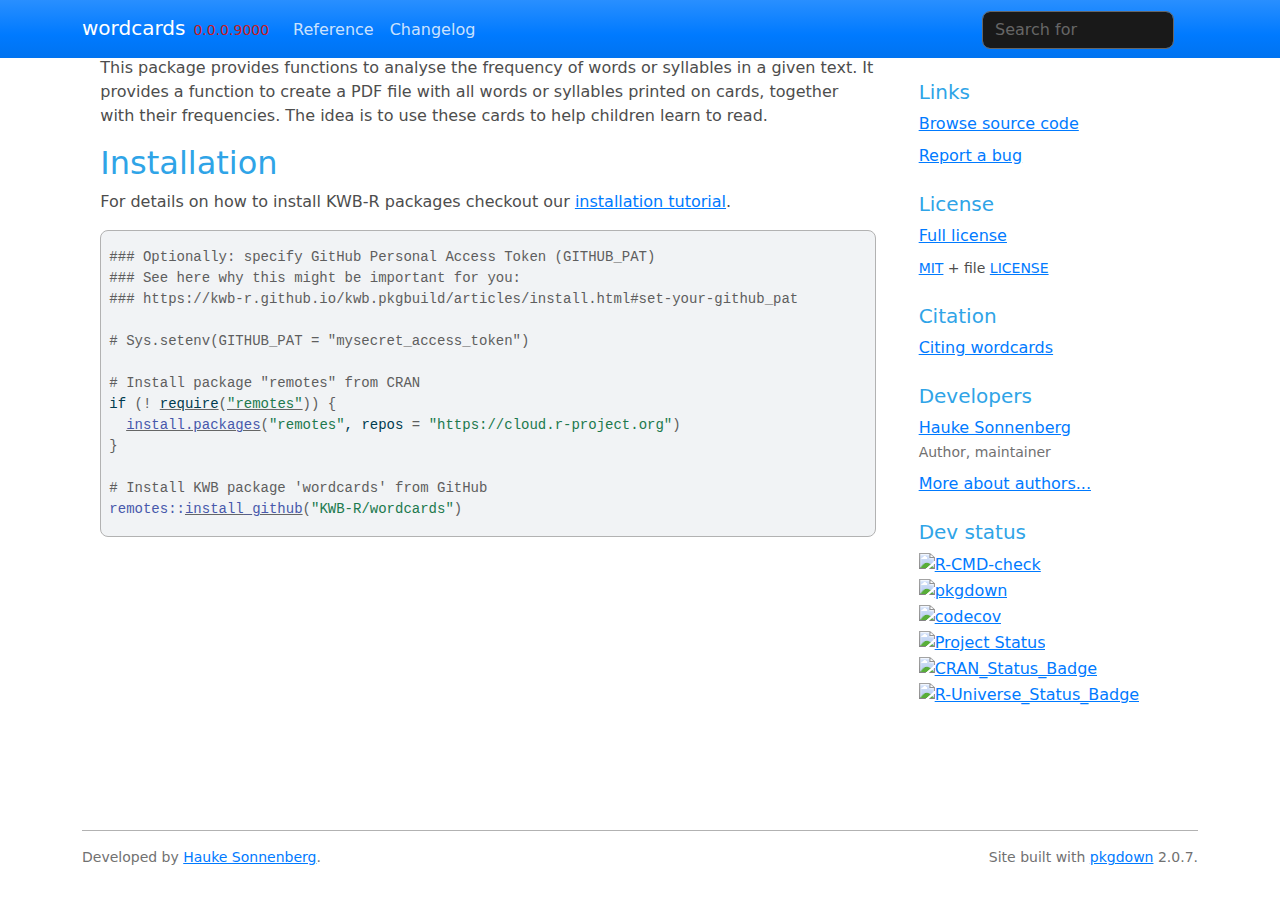
==== index.html @ 2a07b6ff "Built site for wordcards: 0.0.0.9000@54e1a8b" ====
<!DOCTYPE html>
<!-- Generated by pkgdown: do not edit by hand --><html lang="en">
<head>
<meta http-equiv="Content-Type" content="text/html; charset=UTF-8">
<meta charset="utf-8">
<meta http-equiv="X-UA-Compatible" content="IE=edge">
<meta name="viewport" content="width=device-width, initial-scale=1, shrink-to-fit=no">
<meta name="description" content="This package provides functions to analyse the frequency of
    words or syllables in a given text. It provides a function to create a
    PDF file with all words or syllables printed on cards, together with
    their frequencies. The idea is to use these cards to help children
    learn to read.">
<title>Create Word or Syllable Cards from Text • wordcards</title>
<script src="deps/jquery-3.6.0/jquery-3.6.0.min.js"></script><meta name="viewport" content="width=device-width, initial-scale=1, shrink-to-fit=no">
<link href="deps/bootstrap-5.2.2/bootstrap.min.css" rel="stylesheet">
<script src="deps/bootstrap-5.2.2/bootstrap.bundle.min.js"></script><!-- Font Awesome icons --><link rel="stylesheet" href="https://cdnjs.cloudflare.com/ajax/libs/font-awesome/5.12.1/css/all.min.css" integrity="sha256-mmgLkCYLUQbXn0B1SRqzHar6dCnv9oZFPEC1g1cwlkk=" crossorigin="anonymous">
<link rel="stylesheet" href="https://cdnjs.cloudflare.com/ajax/libs/font-awesome/5.12.1/css/v4-shims.min.css" integrity="sha256-wZjR52fzng1pJHwx4aV2AO3yyTOXrcDW7jBpJtTwVxw=" crossorigin="anonymous">
<!-- bootstrap-toc --><script src="https://cdn.jsdelivr.net/gh/afeld/bootstrap-toc@v1.0.1/dist/bootstrap-toc.min.js" integrity="sha256-4veVQbu7//Lk5TSmc7YV48MxtMy98e26cf5MrgZYnwo=" crossorigin="anonymous"></script><!-- headroom.js --><script src="https://cdnjs.cloudflare.com/ajax/libs/headroom/0.11.0/headroom.min.js" integrity="sha256-AsUX4SJE1+yuDu5+mAVzJbuYNPHj/WroHuZ8Ir/CkE0=" crossorigin="anonymous"></script><script src="https://cdnjs.cloudflare.com/ajax/libs/headroom/0.11.0/jQuery.headroom.min.js" integrity="sha256-ZX/yNShbjqsohH1k95liqY9Gd8uOiE1S4vZc+9KQ1K4=" crossorigin="anonymous"></script><!-- clipboard.js --><script src="https://cdnjs.cloudflare.com/ajax/libs/clipboard.js/2.0.6/clipboard.min.js" integrity="sha256-inc5kl9MA1hkeYUt+EC3BhlIgyp/2jDIyBLS6k3UxPI=" crossorigin="anonymous"></script><!-- search --><script src="https://cdnjs.cloudflare.com/ajax/libs/fuse.js/6.4.6/fuse.js" integrity="sha512-zv6Ywkjyktsohkbp9bb45V6tEMoWhzFzXis+LrMehmJZZSys19Yxf1dopHx7WzIKxr5tK2dVcYmaCk2uqdjF4A==" crossorigin="anonymous"></script><script src="https://cdnjs.cloudflare.com/ajax/libs/autocomplete.js/0.38.0/autocomplete.jquery.min.js" integrity="sha512-GU9ayf+66Xx2TmpxqJpliWbT5PiGYxpaG8rfnBEk1LL8l1KGkRShhngwdXK1UgqhAzWpZHSiYPc09/NwDQIGyg==" crossorigin="anonymous"></script><script src="https://cdnjs.cloudflare.com/ajax/libs/mark.js/8.11.1/mark.min.js" integrity="sha512-5CYOlHXGh6QpOFA/TeTylKLWfB3ftPsde7AnmhuitiTX4K5SqCLBeKro6sPS8ilsz1Q4NRx3v8Ko2IBiszzdww==" crossorigin="anonymous"></script><!-- pkgdown --><script src="pkgdown.js"></script><meta property="og:title" content="Create Word or Syllable Cards from Text">
<meta property="og:description" content="This package provides functions to analyse the frequency of
    words or syllables in a given text. It provides a function to create a
    PDF file with all words or syllables printed on cards, together with
    their frequencies. The idea is to use these cards to help children
    learn to read.">
<!-- mathjax --><script src="https://cdnjs.cloudflare.com/ajax/libs/mathjax/2.7.5/MathJax.js" integrity="sha256-nvJJv9wWKEm88qvoQl9ekL2J+k/RWIsaSScxxlsrv8k=" crossorigin="anonymous"></script><script src="https://cdnjs.cloudflare.com/ajax/libs/mathjax/2.7.5/config/TeX-AMS-MML_HTMLorMML.js" integrity="sha256-84DKXVJXs0/F8OTMzX4UR909+jtl4G7SPypPavF+GfA=" crossorigin="anonymous"></script><!--[if lt IE 9]>
<script src="https://oss.maxcdn.com/html5shiv/3.7.3/html5shiv.min.js"></script>
<script src="https://oss.maxcdn.com/respond/1.4.2/respond.min.js"></script>
<![endif]-->
</head>
<body>
    <a href="#main" class="visually-hidden-focusable">Skip to contents</a>
    

    <nav class="navbar fixed-top navbar-dark navbar-expand-lg bg-primary"><div class="container">
    
    <a class="navbar-brand me-2" href="index.html">wordcards</a>

    <small class="nav-text text-danger me-auto" data-bs-toggle="tooltip" data-bs-placement="bottom" title="Unreleased version">0.0.0.9000</small>

    
    <button class="navbar-toggler" type="button" data-bs-toggle="collapse" data-bs-target="#navbar" aria-controls="navbar" aria-expanded="false" aria-label="Toggle navigation">
      <span class="navbar-toggler-icon"></span>
    </button>

    <div id="navbar" class="collapse navbar-collapse ms-3">
      <ul class="navbar-nav me-auto">
<li class="nav-item">
  <a class="nav-link" href="reference/index.html">Reference</a>
</li>
<li class="nav-item">
  <a class="nav-link" href="news/index.html">Changelog</a>
</li>
      </ul>
<form class="form-inline my-2 my-lg-0" role="search">
        <input type="search" class="form-control me-sm-2" aria-label="Toggle navigation" name="search-input" data-search-index="search.json" id="search-input" placeholder="Search for" autocomplete="off">
</form>

      <ul class="navbar-nav">
<li class="nav-item">
  <a class="external-link nav-link" href="https://github.com/KWB-R/wordcards/" aria-label="github">
    <span class="fab fa fab fa-github fa-lg"></span>
     
  </a>
</li>
      </ul>
</div>

    
  </div>
</nav><div class="container template-home">
<div class="row">
  <main id="main" class="col-md-9">
<p>This package provides functions to analyse the frequency of words or syllables in a given text. It provides a function to create a PDF file with all words or syllables printed on cards, together with their frequencies. The idea is to use these cards to help children learn to read.</p>
<div class="section level2">
<h2 id="installation">Installation<a class="anchor" aria-label="anchor" href="#installation"></a>
</h2>
<p>For details on how to install KWB-R packages checkout our <a href="https://kwb-r.github.io/kwb.pkgbuild/articles/install.html" class="external-link">installation tutorial</a>.</p>
<div class="sourceCode" id="cb1"><pre class="downlit sourceCode r">
<code class="sourceCode R"><span><span class="co">### Optionally: specify GitHub Personal Access Token (GITHUB_PAT)</span></span>
<span><span class="co">### See here why this might be important for you:</span></span>
<span><span class="co">### https://kwb-r.github.io/kwb.pkgbuild/articles/install.html#set-your-github_pat</span></span>
<span></span>
<span><span class="co"># Sys.setenv(GITHUB_PAT = "mysecret_access_token")</span></span>
<span></span>
<span><span class="co"># Install package "remotes" from CRAN</span></span>
<span><span class="kw">if</span> <span class="op">(</span><span class="op">!</span> <span class="kw"><a href="https://rdrr.io/r/base/library.html" class="external-link">require</a></span><span class="op">(</span><span class="st"><a href="https://remotes.r-lib.org" class="external-link">"remotes"</a></span><span class="op">)</span><span class="op">)</span> <span class="op">{</span></span>
<span>  <span class="fu"><a href="https://rdrr.io/r/utils/install.packages.html" class="external-link">install.packages</a></span><span class="op">(</span><span class="st">"remotes"</span>, repos <span class="op">=</span> <span class="st">"https://cloud.r-project.org"</span><span class="op">)</span></span>
<span><span class="op">}</span></span>
<span></span>
<span><span class="co"># Install KWB package 'wordcards' from GitHub</span></span>
<span><span class="fu">remotes</span><span class="fu">::</span><span class="fu"><a href="https://remotes.r-lib.org/reference/install_github.html" class="external-link">install_github</a></span><span class="op">(</span><span class="st">"KWB-R/wordcards"</span><span class="op">)</span></span></code></pre></div>
</div>

  </main><aside class="col-md-3"><div class="links">
<h2 data-toc-skip>Links</h2>
<ul class="list-unstyled">
<li><a href="https://github.com/KWB-R/wordcards/" class="external-link">Browse source code</a></li>
<li><a href="https://github.com/KWB-R/wordcards/issues" class="external-link">Report a bug</a></li>
</ul>
</div>

<div class="license">
<h2 data-toc-skip>License</h2>
<ul class="list-unstyled">
<li><a href="LICENSE.html">Full license</a></li>
<li><small><a href="https://opensource.org/licenses/mit-license.php" class="external-link">MIT</a> + file <a href="LICENSE-text.html">LICENSE</a></small></li>
</ul>
</div>


<div class="citation">
<h2 data-toc-skip>Citation</h2>
<ul class="list-unstyled">
<li><a href="authors.html#citation">Citing wordcards</a></li>
</ul>
</div>

<div class="developers">
<h2 data-toc-skip>Developers</h2>
<ul class="list-unstyled">
<li>
<a href="https://github.com/hsonne" class="external-link">Hauke Sonnenberg</a> <br><small class="roles"> Author, maintainer </small> <a href="https://orcid.org/0000-0001-9134-2871" target="orcid.widget" aria-label="ORCID" class="external-link"><span class="fab fa-orcid orcid" aria-hidden="true"></span></a> </li>
<li><a href="authors.html">More about authors...</a></li>
</ul>
</div>

<div class="dev-status">
<h2 data-toc-skip>Dev status</h2>
<ul class="list-unstyled">
<li><a href="https://github.com/KWB-R/wordcards/actions?query=workflow%3AR-CMD-check" class="external-link"><img src="https://github.com/KWB-R/wordcards/workflows/R-CMD-check/badge.svg" alt="R-CMD-check"></a></li>
<li><a href="https://github.com/KWB-R/wordcards/actions?query=workflow%3Apkgdown" class="external-link"><img src="https://github.com/KWB-R/wordcards/workflows/pkgdown/badge.svg" alt="pkgdown"></a></li>
<li><a href="https://codecov.io/github/KWB-R/wordcards" class="external-link"><img src="https://codecov.io/github/KWB-R/wordcards/branch/main/graphs/badge.svg" alt="codecov"></a></li>
<li><a href="https://www.tidyverse.org/lifecycle/#experimental" class="external-link"><img src="https://img.shields.io/badge/lifecycle-experimental-orange.svg" alt="Project Status"></a></li>
<li><a href=""><img src="https://www.r-pkg.org/badges/version/wordcards" alt="CRAN_Status_Badge"></a></li>
<li><a href="https://kwb-r.r-universe.dev/" class="external-link"><img src="https://kwb-r.r-universe.dev/badges/wordcards" alt="R-Universe_Status_Badge"></a></li>
</ul>
</div>

  </aside>
</div>


    <footer><div class="pkgdown-footer-left">
  <p></p>
<p>Developed by <a href="https://github.com/hsonne" class="external-link">Hauke Sonnenberg</a>.</p>
</div>

<div class="pkgdown-footer-right">
  <p></p>
<p>Site built with <a href="https://pkgdown.r-lib.org/" class="external-link">pkgdown</a> 2.0.7.</p>
</div>

    </footer>
</div>

  

  

  </body>
</html>
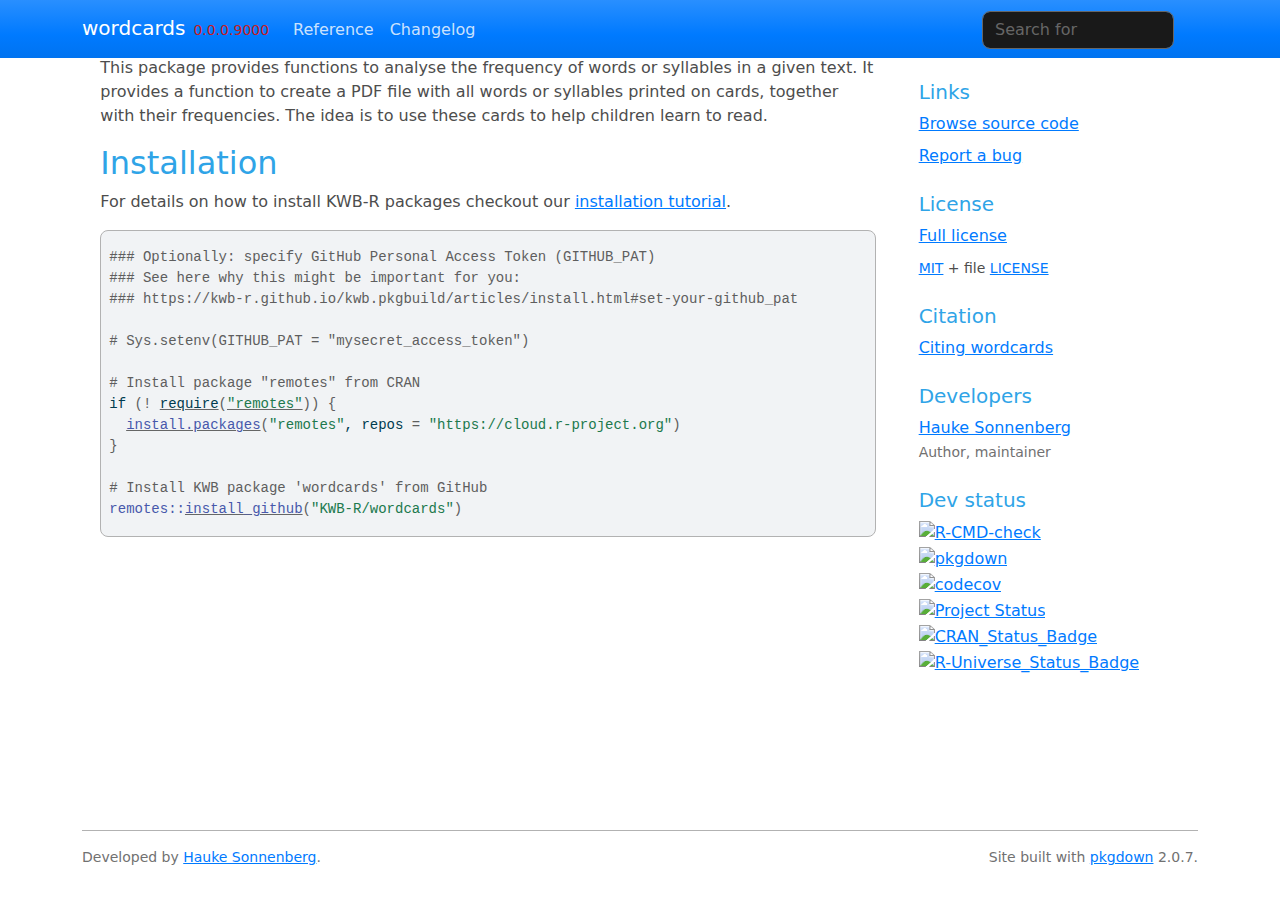
==== commit f49e2122: "Built site for wordcards: 0.0.0.9000@9b0dba5" ====
--- a/index.html
+++ b/index.html
@@ -119,7 +119,6 @@
 <ul class="list-unstyled">
 <li>
 <a href="https://github.com/hsonne" class="external-link">Hauke Sonnenberg</a> <br><small class="roles"> Author, maintainer </small> <a href="https://orcid.org/0000-0001-9134-2871" target="orcid.widget" aria-label="ORCID" class="external-link"><span class="fab fa-orcid orcid" aria-hidden="true"></span></a> </li>
-<li><a href="authors.html">More about authors...</a></li>
 </ul>
 </div>
 
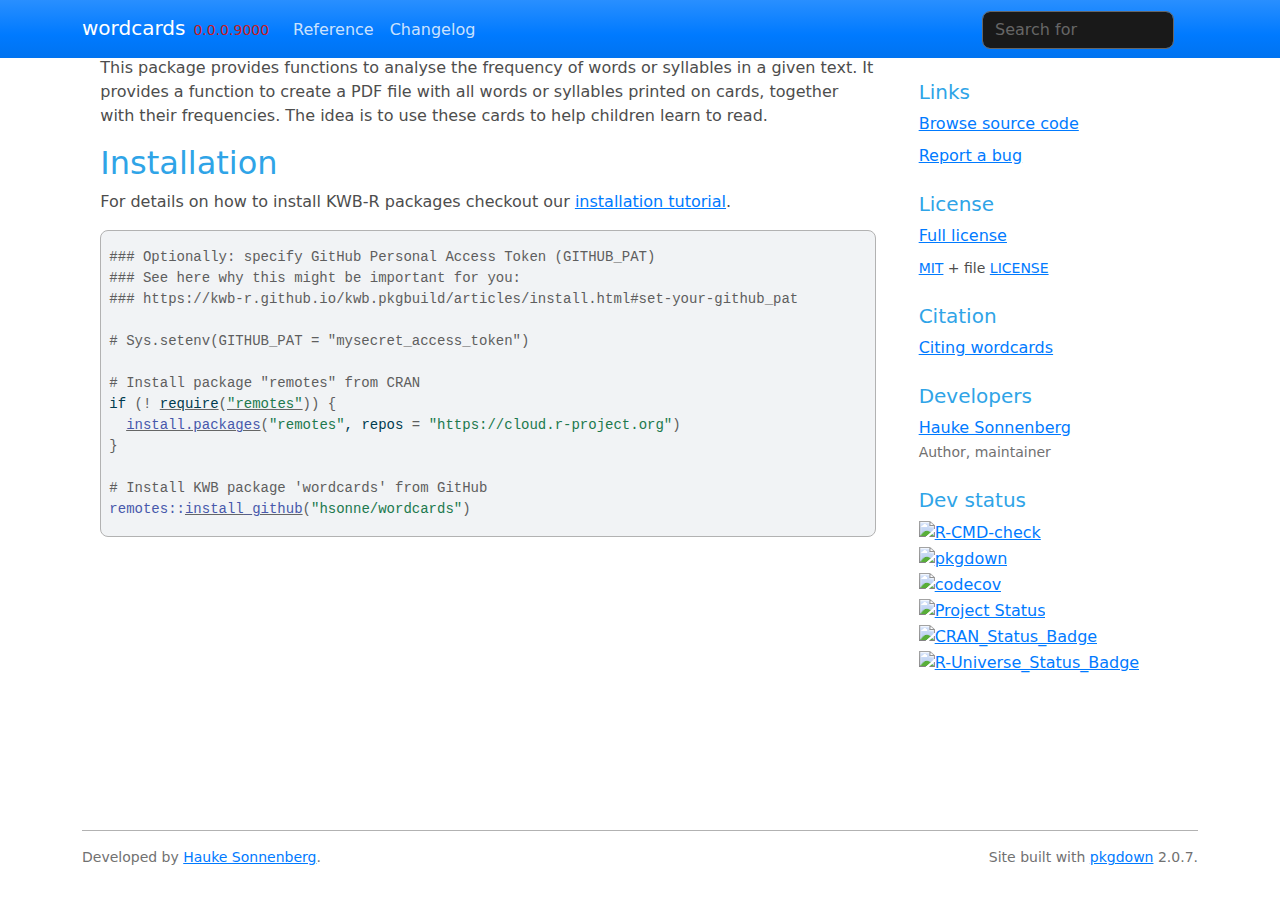
==== commit cfa7535d: "Built site for wordcards: 0.0.0.9000@48d819e" ====
--- a/index.html
+++ b/index.html
@@ -56,7 +56,7 @@
 
       <ul class="navbar-nav">
 <li class="nav-item">
-  <a class="external-link nav-link" href="https://github.com/KWB-R/wordcards/" aria-label="github">
+  <a class="external-link nav-link" href="https://github.com/hsonne/wordcards/" aria-label="github">
     <span class="fab fa fab fa-github fa-lg"></span>
      
   </a>
@@ -87,14 +87,14 @@
 <span><span class="op">}</span></span>
 <span></span>
 <span><span class="co"># Install KWB package 'wordcards' from GitHub</span></span>
-<span><span class="fu">remotes</span><span class="fu">::</span><span class="fu"><a href="https://remotes.r-lib.org/reference/install_github.html" class="external-link">install_github</a></span><span class="op">(</span><span class="st">"KWB-R/wordcards"</span><span class="op">)</span></span></code></pre></div>
+<span><span class="fu">remotes</span><span class="fu">::</span><span class="fu"><a href="https://remotes.r-lib.org/reference/install_github.html" class="external-link">install_github</a></span><span class="op">(</span><span class="st">"hsonne/wordcards"</span><span class="op">)</span></span></code></pre></div>
 </div>
 
   </main><aside class="col-md-3"><div class="links">
 <h2 data-toc-skip>Links</h2>
 <ul class="list-unstyled">
-<li><a href="https://github.com/KWB-R/wordcards/" class="external-link">Browse source code</a></li>
-<li><a href="https://github.com/KWB-R/wordcards/issues" class="external-link">Report a bug</a></li>
+<li><a href="https://github.com/hsonne/wordcards/" class="external-link">Browse source code</a></li>
+<li><a href="https://github.com/hsonne/wordcards/issues" class="external-link">Report a bug</a></li>
 </ul>
 </div>
 
@@ -125,12 +125,12 @@
 <div class="dev-status">
 <h2 data-toc-skip>Dev status</h2>
 <ul class="list-unstyled">
-<li><a href="https://github.com/KWB-R/wordcards/actions?query=workflow%3AR-CMD-check" class="external-link"><img src="https://github.com/KWB-R/wordcards/workflows/R-CMD-check/badge.svg" alt="R-CMD-check"></a></li>
-<li><a href="https://github.com/KWB-R/wordcards/actions?query=workflow%3Apkgdown" class="external-link"><img src="https://github.com/KWB-R/wordcards/workflows/pkgdown/badge.svg" alt="pkgdown"></a></li>
-<li><a href="https://codecov.io/github/KWB-R/wordcards" class="external-link"><img src="https://codecov.io/github/KWB-R/wordcards/branch/main/graphs/badge.svg" alt="codecov"></a></li>
+<li><a href="https://github.com/hsonne/wordcards/actions?query=workflow%3AR-CMD-check" class="external-link"><img src="https://github.com/hsonne/wordcards/workflows/R-CMD-check/badge.svg" alt="R-CMD-check"></a></li>
+<li><a href="https://github.com/hsonne/wordcards/actions?query=workflow%3Apkgdown" class="external-link"><img src="https://github.com/hsonne/wordcards/workflows/pkgdown/badge.svg" alt="pkgdown"></a></li>
+<li><a href="https://codecov.io/github/hsonne/wordcards" class="external-link"><img src="https://codecov.io/github/hsonne/wordcards/branch/main/graphs/badge.svg" alt="codecov"></a></li>
 <li><a href="https://www.tidyverse.org/lifecycle/#experimental" class="external-link"><img src="https://img.shields.io/badge/lifecycle-experimental-orange.svg" alt="Project Status"></a></li>
 <li><a href=""><img src="https://www.r-pkg.org/badges/version/wordcards" alt="CRAN_Status_Badge"></a></li>
-<li><a href="https://kwb-r.r-universe.dev/" class="external-link"><img src="https://kwb-r.r-universe.dev/badges/wordcards" alt="R-Universe_Status_Badge"></a></li>
+<li><a href="https://hsonne.r-universe.dev/" class="external-link"><img src="https://hsonne.r-universe.dev/badges/wordcards" alt="R-Universe_Status_Badge"></a></li>
 </ul>
 </div>
 
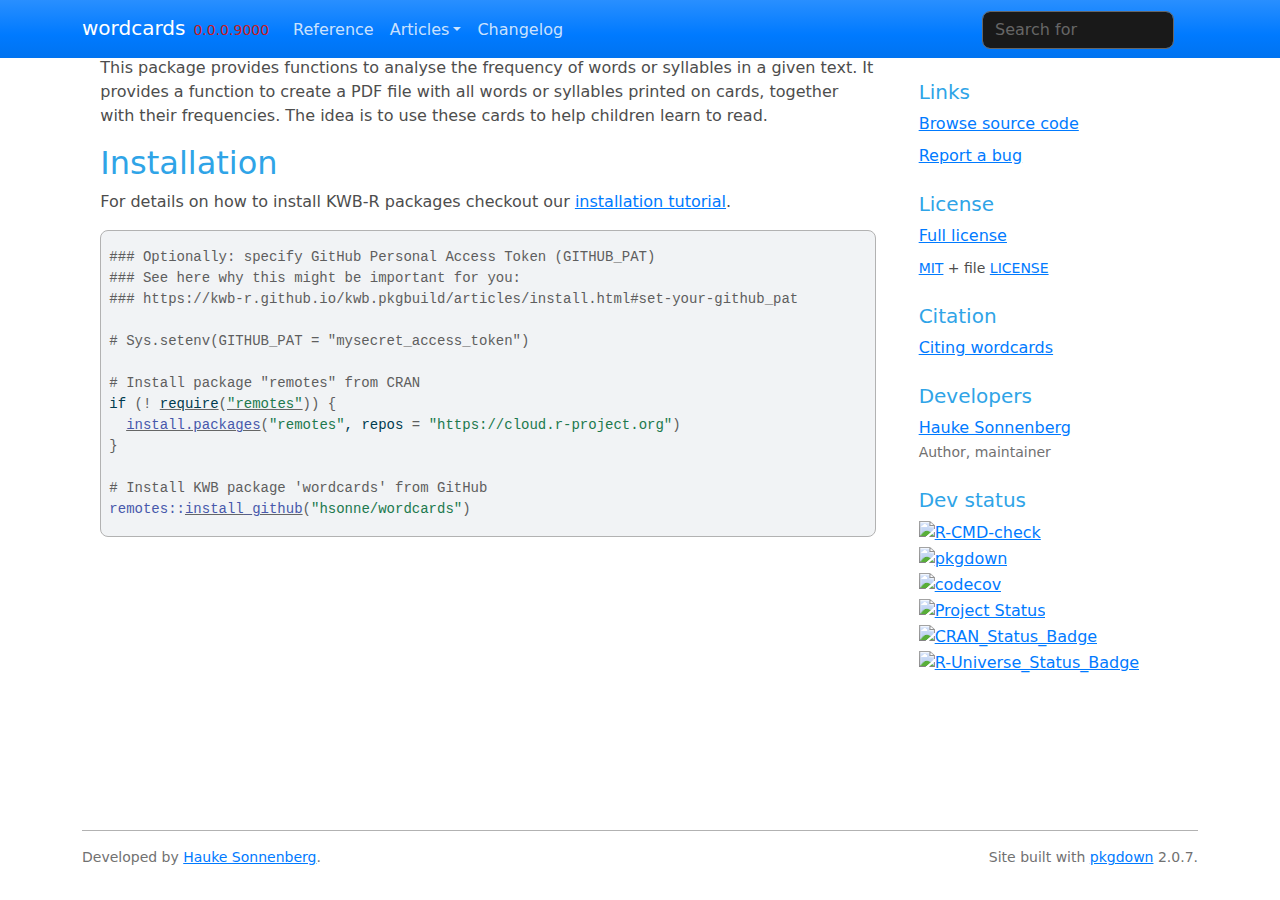
==== commit fd21e2f5: "Built site for wordcards: 0.0.0.9000@c4ce3e8" ====
--- a/index.html
+++ b/index.html
@@ -45,6 +45,12 @@
       <ul class="navbar-nav me-auto">
 <li class="nav-item">
   <a class="nav-link" href="reference/index.html">Reference</a>
+</li>
+<li class="nav-item dropdown">
+  <a href="#" class="nav-link dropdown-toggle" data-bs-toggle="dropdown" role="button" aria-expanded="false" aria-haspopup="true" id="dropdown-articles">Articles</a>
+  <div class="dropdown-menu" aria-labelledby="dropdown-articles">
+    <a class="dropdown-item" href="articles/tutorial.html">Erstellen von Wort- und Silbenkarten für Erstleser</a>
+  </div>
 </li>
 <li class="nav-item">
   <a class="nav-link" href="news/index.html">Changelog</a>
